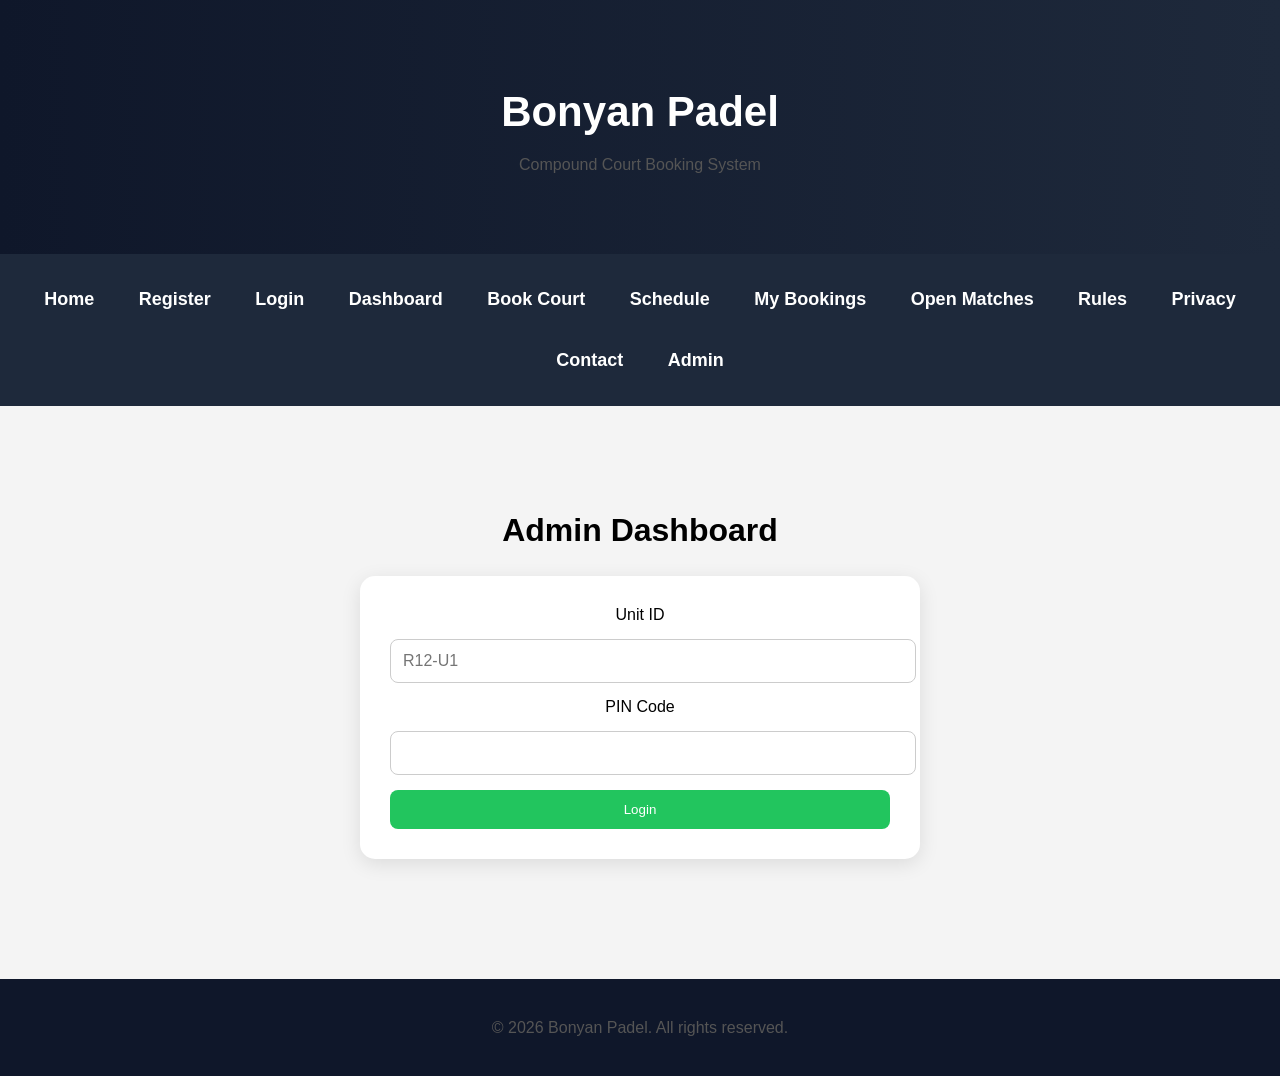
==== admin.html @ 046cb07d "BonyanPadel Beta Version" ====
<!DOCTYPE html>
<html lang="en">

<head>
<meta charset="UTF-8">
<meta name="viewport" content="width=device-width, initial-scale=1.0">
<title>Bonyan Padel</title>
<link rel="stylesheet" href="css/style.css">
</head>

<body>

<header>
<h1>Bonyan Padel</h1>
<p>Compound Court Booking System</p>
</header>

<nav>
<a href="index.html">Home</a>
<a href="register.html">Register</a>
<a href="login.html">Login</a>
<a href="dashboard.html">Dashboard</a>
<a href="book.html">Book Court</a>
<a href="schedule.html">Schedule</a>
<a href="mybookings.html">My Bookings</a>
<a href="openmatches.html">Open Matches</a>
<a href="rules.html">Rules</a>
<a href="privacy.html">Privacy</a>
<a href="contact.html">Contact</a>
<a href="admin.html">Admin</a>
</nav>

<section>

<h2>Admin Dashboard</h2>

<form>

<label>Unit ID</label>
<input type="text" placeholder="R12-U1">

<label>PIN Code</label>
<input type="password">

<button type="submit">Login</button>

</form>

</section>

<footer>
<p>© 2026 Bonyan Padel. All rights reserved.</p>
</footer>

</body>
</html>
---- css/style.css ----
body {
  font-family: Arial, sans-serif;
  background-color: #f4f4f4;
  margin: 0;
  padding: 0;
}

header {
  background: linear-gradient(to right, #0f172a, #1e293b);
  color: white;
  text-align: center;
  padding: 60px 20px;

}

nav {
  background-color: #1e293b;
  padding: 15px;
  text-align: center;
}
nav a {
  color: #ffffff;
  text-decoration: none;
  margin: 15px;
  font-weight: bold;
  display: inline-block;
  font-size: 18px;
padding: 5px;
}

section {
  text-align: center;
  padding: 80px 20px;
}

h1 {
  font-size: 42px;
  margin-bottom: 10px;
}

h2 {
  font-size: 32px;
}

p {
  color: #555;
  line-height: 1.6;
}

button {
  background-color: #22c55e;
  color: white;
  border: none;
  padding: 12px 25px;
  border-radius: 8px;
  cursor: pointer;
}
.features {
  display: flex;
  justify-content: center;
  gap: 20px;
  padding: 40px;
  flex-wrap: wrap;
}

.card {
  background-color: white;
  width: 250px;
  padding: 20px;
  border-radius: 12px;
  box-shadow: 0 4px 10px rgba(0,0,0,0.1);
}
button:hover {
  background-color: #16a34a;
  transform: scale(1.05);
}
.hero-image {
  width: 80%;
  max-width: 900px;
  height: 450px;
  object-fit: cover;
  border-radius: 20px;
  margin-top: 30px;
  box-shadow: 0 8px 25px rgba(0,0,0,0.25);
}
footer {
  background-color: #0f172a;
  color: white;
  text-align: center;
  padding: 20px;
  margin-top: 40px;
}
@media (max-width: 768px) {

  nav a {
    display: block;
    margin: 10px 0;
  }

  .hero-image {
    width: 95%;
    height: auto;
  }

  h1 {
    font-size: 30px;
  }

  h2 {
    font-size: 24px;
  }

  .card {
    width: 90%;
  }

}
form {
  background-color: white;
  width: 90%;
  max-width: 500px;
  margin: auto;
  padding: 30px;
  border-radius: 15px;
  box-shadow: 0 5px 20px rgba(0,0,0,0.1);
}

input,
select {
  width: 100%;
  padding: 12px;
  margin: 15px 0;
  border-radius: 8px;
  border: 1px solid #ccc;
  font-size: 16px;
  color: black;
}

form button {
  width: 100%;
}
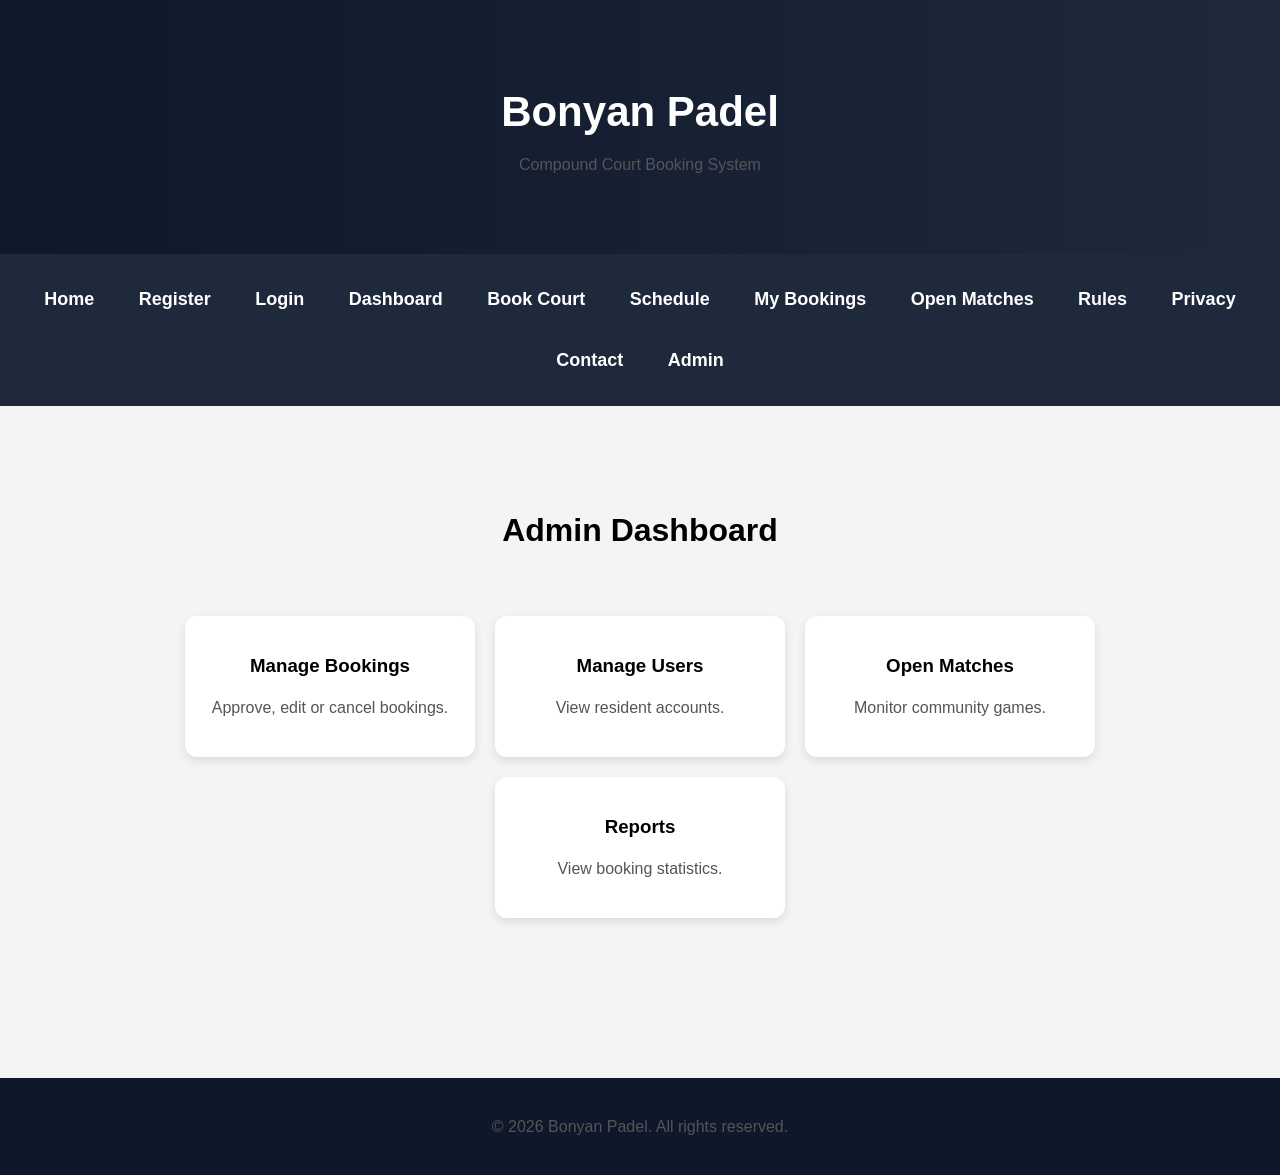
==== commit 11f27f9c: "BonyanPadel Beta Update" ====
--- a/admin.html
+++ b/admin.html
@@ -34,17 +34,31 @@
 
 <h2>Admin Dashboard</h2>
 
-<form>
 
-<label>Unit ID</label>
-<input type="text" placeholder="R12-U1">
+<div class="features">
 
-<label>PIN Code</label>
-<input type="password">
+  <div class="card">
+    <h3>Manage Bookings</h3>
+    <p>Approve, edit or cancel bookings.</p>
+  </div>
 
-<button type="submit">Login</button>
+  <div class="card">
+    <h3>Manage Users</h3>
+    <p>View resident accounts.</p>
+  </div>
 
-</form>
+  <div class="card">
+    <h3>Open Matches</h3>
+    <p>Monitor community games.</p>
+  </div>
+
+  <div class="card">
+    <h3>Reports</h3>
+    <p>View booking statistics.</p>
+  </div>
+
+</div>
+
 
 </section>
 
--- a/css/style.css
+++ b/css/style.css
@@ -139,3 +139,9 @@
 form button {
   width: 100%;
 }
+form label {
+  display: block;
+  text-align: left;
+  margin-top: 15px;
+  font-weight: bold;
+}
